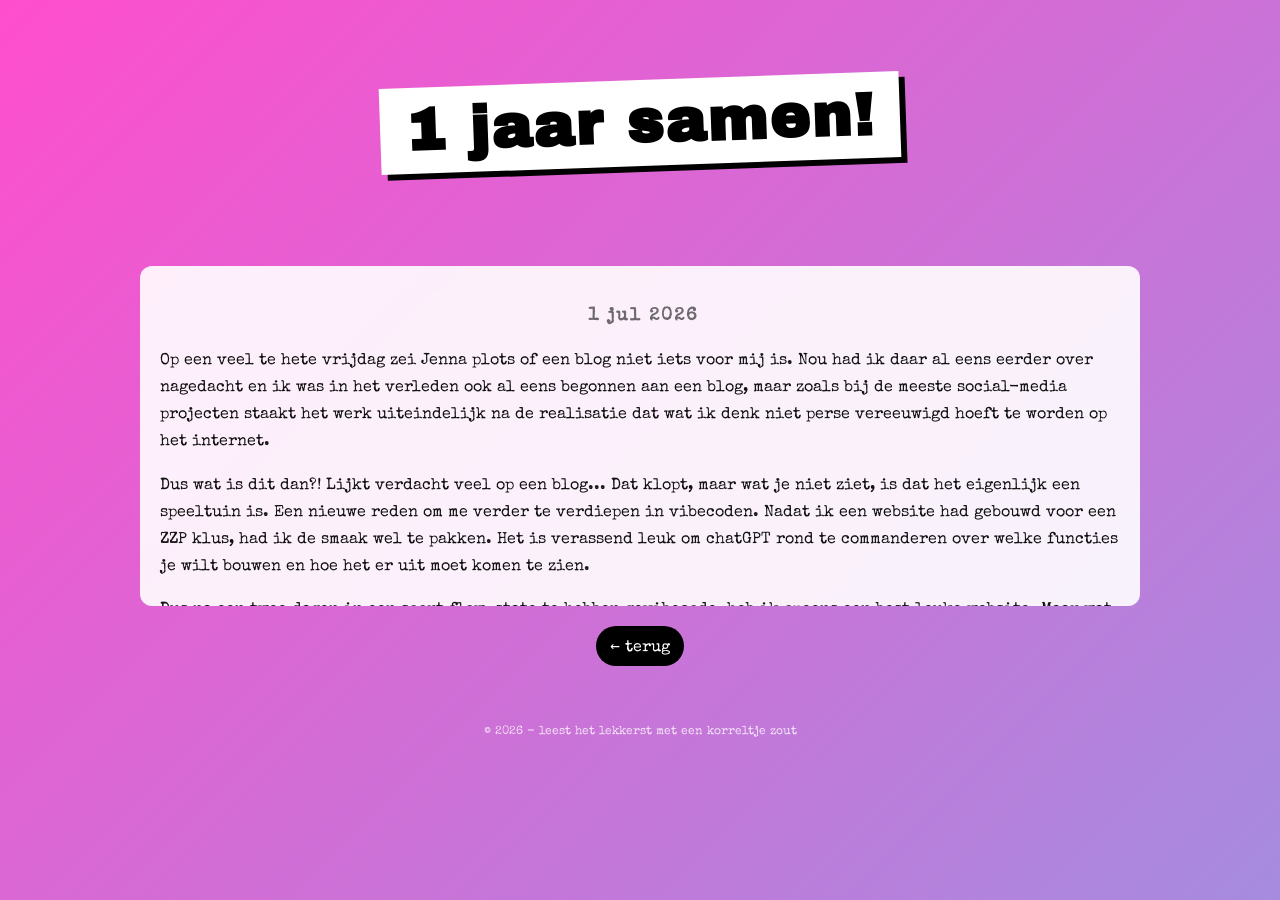
==== post-test.html @ 4f74f891 "login pagina" ====
<!DOCTYPE html>
  <html lang="en">
  <head>
    <meta charset="UTF-8" />
    <meta name="viewport" content="width=device-width, initial-scale=1.0" />
    <title>Workaway Diaries</title>

    <link rel="stylesheet" href="style.css" />

    <!-- Typewriter + serif combo -->
    <link rel="preconnect" href="https://fonts.googleapis.com">
  <link rel="preconnect" href="https://fonts.gstatic.com" crossorigin>

  <link href="https://fonts.googleapis.com/css2?family=Archivo+Black&family=Oswald:wght@400;600;700&family=Rubik+Mono+One&family=Barlow+Condensed:wght@400;600;700&display=swap" rel="stylesheet">
    <link rel="preconnect" href="https://fonts.googleapis.com">
    <link rel="preconnect" href="https://fonts.gstatic.com" crossorigin>
    <link href="https://fonts.googleapis.com/css2?family=Special+Elite&family=Playfair+Display:wght@400;700&display=swap" rel="stylesheet">
  </head>

  <body>

  <header class="hero">
    <div class="cutout">
      <h1 class="cutout-title">
    <span class="text"></span><span class="dot">!</span>
  </h1>
    </div>

  </header>

  <main class="container">

  <section class="featured scroll-box">

    <h2 class="label">1 jul 2026</h2>

    <div class="blog-content">
    <p>
  Op een veel te hete vrijdag zei Jenna plots of een blog niet iets voor mij is. 
  Nou had ik daar al eens eerder over nagedacht en ik was in het verleden ook al eens begonnen aan een blog, 
  maar zoals bij de meeste social-media projecten staakt het werk uiteindelijk na de realisatie
  dat wat ik denk niet perse vereeuwigd hoeft te worden op het internet.
  </p>

  <p>
  Dus wat is dit dan?! Lijkt verdacht veel op een blog... 
  Dat klopt, maar wat je niet ziet, is dat het eigenlijk een speeltuin is.
  Een nieuwe reden om me verder te verdiepen in vibecoden. 
  Nadat ik een website had gebouwd voor een ZZP klus, had ik de smaak wel te pakken. 
  Het is verassend leuk om chatGPT rond te commanderen over welke functies je wilt bouwen en hoe het er uit moet komen te zien.
  </p>

  <p>
  Dus na een twee dagen in een soort flow-state te hebben gevibecode, heb ik opeens een best leuke website.
  Maar wat is een blog website zonder content...
  Toch maar wat schrijven dan. 
  </p>

  <p>
  Het is niet alsof ik het niet leuk vind om te schrijven. Ik schrijf al heel mijn leven namelijk.
  Het is meer dat ik me nu helemaal op het vibecoden wil storten, mijn nieuwste hobby. 
  Het is zelfs zo erg dat ik vandaag mijn laptop opstartte om verder te werken aan een tekening die volgende week af moet, 
  maar bijna buiten mijn macht om zat ik opeens toch weer in VScode.
  </p>

  <p>
  Ik denk dan altijd, als er eindelijk iets is wat ik uren achter elkaar kan doen, dan is het zonde om er niet aan toe te geven.
  Het komt namelijk niet vaak voor dat ik een project heb gevonden waar de tijd opeens heel snel door lijkt te gaan.
  Gister zat ik tot 10 uur s'avonds achter mijn computer... vrijwillig! 
  </p>

  <p>
  Ik ben benieuwd wat ik er van ga brouwen. Zowel van de website zelf als de content die erop komt te staan.
  Dankjewel in ieder geval Jenna, misschien dacht je dat het schrijven me weer passie zou brengen, maar onbewust heb
  ik er nu een heel ander passieproject bij; websites maken! Tot de volgende post! 
  </p>

  <p>
  Liefs,
  Dani
  </p>
    </div>

  </section>

  <div class="btn-wrapper">
    <a class="btn btn-black" href="index.html">← terug</a>
  </div>

  </main>


  <footer>
    © 2026 - leest het lekkerst met een korreltje zout
  </footer>

  <script>
  document.addEventListener("DOMContentLoaded", () => {
    const el = document.querySelector(".cutout-title .text");
    const parent = document.querySelector(".cutout-title");

    const text = "1 jaar samen";
    let i = 0;

    function type() {
      if (i < text.length) {
        el.textContent += text[i];
        i++;
        setTimeout(type, 90);
      } else {
        parent.classList.add("done");
      }
    }

    type();
  });
  </script>

  </body>
  </html>
---- style.css ----
html {
  height: 100%;
  overflow-x: clip;
}
:root {
  --space-xs: 6px;
  --space-sm: 12px;
  --space-md: 20px;
  --space-lg: 100px;
}
body {
  max-width: 100vw;
  overflow: hidden;
  margin: 0;
  font-family: "Special Elite", monospace;
  color: #111;
  background: linear-gradient(135deg, #ff4ecd, #4cc9f0, #ffd166);
  background-size: 400% 400%;
  animation: gradientMove 12s ease infinite;
}
h1, h2, h3 {
  font-family: "Archivo Black", sans-serif;
}
@media (max-width: 600px) {
  .hero {
    padding: 30px 15px 10px;
  }

@media (max-width: 600px) {
  .cutout h1 {
    font-size: clamp(28px, 8vw, 40px);
    padding: 8px 14px;

    white-space: normal;
    overflow-wrap: break-word;

    width: fit-content;
    max-width: calc(100vw - 40px);

    margin: 0 auto;
    text-align: center;
    box-sizing: border-box;
  }
}

  .grid {
    gap: 15px;
  }
}
@media (max-width: 600px) {
  .grid {
    grid-template-columns: 1fr;
  }
}
@media (max-width: 600px) {
  .game-buttons,
  .btn-wrapper {
    margin-top: 20px;
  }
}

@keyframes gradientMove {
  0% { background-position: 0% 50%; }
  50% { background-position: 100% 50%; }
  100% { background-position: 0% 50%; }
}

/* HERO */
.hero {
  text-align: center;
  padding: 40px 20px 20px;
    color: white;
}

.cutout h1 {
  font-family: "Archivo Black", sans-serif;
  font-size: 60px;
  text-transform: lowercase;

  background: white;
  color: black;

  display: inline-block;
  padding: 10px 25px;

  transform: rotate(-2deg);
  box-shadow: 6px 6px 0 black;
  letter-spacing: 2px;

  white-space: nowrap;
}

/* de knipperende punt */
.dot {
  opacity: 0;              /* start verborgen */
}

.cutout-title.done .dot {
  opacity: 1;
  animation: blink 2s steps(1, end) infinite;
}

@keyframes blink {
  50% { opacity: 0; }
}

.subtitle {
    display: flex;
    align-items: center;   /* verticaal centreren */
    justify-content: center;
    gap: 15px;             /* ruimte tussen UGH! en de zin */
}

/* BUTTON */
.btn {
  font-family: "Special Elite", monospace;

  display: inline-block;
  padding: 10px 14px;

  text-decoration: none;
  border: none;
  outline: none;

  cursor: pointer;
    appearance: none;
  -webkit-appearance: none;
    cursor: pointer;
  vertical-align: middle;   /* <-- belangrijk */

  transition: transform 0.2s ease, box-shadow 0.2s ease;
}
.btn-black{
 text-align: center;
  background: black;
  color: white;
  border-radius: 20px;
}
.page-home .btn-black {
  display: block;
  width: fit-content;
  margin: 30px auto 0 auto;
}
.page-game .btn-black {
  display: inline-block;
  margin: 30px 0 0 0;
}
.sticky-btn {
  display: inline-block;
  width: fit-content;
  margin: 30px 0 0 0;
}

.btn-black:hover {
  transform: scale(1.05);
}
.btn-special {
  background: #ff4ecd;
  color: white;

  border-radius: 0;

  box-shadow: none;            /* standaard ingedrukt */
  transform: translate(5px, 5px);

  pointer-events: none;        /* niet klikbaar */
  transition: all .15s ease;
}

.btn-special.ready {
  box-shadow: 5px 5px 0 black; /* komt omhoog */
  transform: translate(0, 0);

  pointer-events: auto;        /* nu pas klikbaar */
}
.btn-wrapper {
  text-align: center;
  margin-top: var(--space-md);
}

.btn-special.ready:hover {
  transform: translate(2px, 2px);
  box-shadow: 3px 3px 0 black;
}

.btn-special.ready:active {
  transform: translate(5px, 5px);
  box-shadow: none;
}

/* LAYOUT */
.container {
  max-width: 1000px;
  margin: auto;
  padding: 20px;
}

/* FEATURED */
.featured {
  background: rgba(255,255,255,0.9);
  padding: 20px;
  margin-top: 20px;
  border-radius: 12px;
  backdrop-filter: blur(10px);
}

.label {
font-family: "Special Elite", monospace;
text-align: center;
margin-bottom: 10px;
  font-size: 16px;
  letter-spacing: 2px;
  opacity: 0.6;
}

/* GRID */
.grid {
  margin-top: 20px;
  margin-bottom: 60px;
  display: grid;
  grid-template-columns: repeat(auto-fill, 240px);
  justify-content: center;
  gap: 100px;
}
@media (max-width:600px) {
  .card {
    position: relative;
    overflow: visible; /* belangrijk */
  }
}
.card {
  width: 300px;            /* vaste breedte */
  height: auto;            /* hoogte groeit met content */

  padding: 15px;
  border-radius: 12px;

  color: inherit;
  text-decoration: none;

  display: flex;
  flex-direction: column;
  align-items: flex-start;

  position: relative;
  box-sizing: border-box;

  box-shadow: 5px 5px 0 rgb(255, 102, 166);

  transform: rotate(var(--r));
  transition: transform 0.25s ease, box-shadow 0.25s ease;

  cursor: pointer;

  overflow: visible;
  z-index: 1;
}
/* HOVER: cards */
.card:hover {
  transform: rotate(0deg) scale(1.02);
  z-index: 2;
}

.card h3 {
  font-family: "Archivo Black", sans-serif;
   font-size: 20px;
  letter-spacing: 1px;
  line-height: 1;
  font-weight: 400;

  text-transform: lowercase;
}

/* playful colors */
.pink { background: #e59dff; --r: -1deg; }
.yellow { background: #ffc080; --r: 1deg; }
.blue { background: #6cffd3; --r: -0.5deg; }

/* TAGS */
.tags {
  margin-top: 40px;
  text-align: center;
}

.tags span {
  display: inline-block;
  background: white;
  padding: 6px 10px;
  margin: 5px;
  border-radius: 999px;
  font-size: 12px;
  box-shadow: 3px 3px 0 black;
}

/* FOOTER */
footer {
  text-align: center;
  padding: 40px;
  color: white;
  font-size: 12px;
  opacity: 0.8;
}

/* OUTER WHITE STICKER (echte outline) */
@media (max-width:600px){

  .sticker{
      right:-8px;
      top:-8px;
  }

}
.sticker {
  position: absolute;
  top: -18px;
  right: -18px;

  width: 45px;
  height: 30px;

  display: flex;
  align-items: center;
  justify-content: center;

  padding: 12px;
  text-align: center;

  font-size: 10px;
  font-weight: bold;
  line-height: 1.2;
  color: rgb(255, 255, 255);

  background: #000000;
  border: 4px solid rgb(223, 119, 255);
  outline: 2px solid rgb(255, 254, 167);
  outline-offset: 2px;

  border-radius: 42% 58% 49% 51% /
                 46% 43% 57% 54%;

  transform: rotate(8deg);

  animation:
    wobbleBorder 4s ease-in-out infinite,
    pop 2s ease-in-out infinite;

  z-index: 10;
}

@keyframes pop {
  0%, 100% {
    transform: rotate(8deg) scale(1);
  }

  50% {
    transform: rotate(8deg) scale(1.08);
  }
}
@keyframes wobbleBorder {

    0% {
        border-radius:
            42% 58% 49% 51% /
            46% 43% 57% 54%;
    }

    25% {
        border-radius:
            48% 52% 44% 56% /
            55% 45% 50% 50%;
    }

    50% {
        border-radius:
            39% 61% 55% 45% /
            47% 58% 42% 53%;
    }

    75% {
        border-radius:
            46% 54% 50% 50% /
            42% 56% 48% 54%;
    }

    100% {
        border-radius:
            42% 58% 49% 51% /
            46% 43% 57% 54%;
    }
}

.comic-text {
  position: relative;
  display: inline-block;
  font-family: Impact, "Arial Black", sans-serif;
  font-size: 35px;
  font-weight: 900;
  text-transform: uppercase;
  transform: rotate(-6deg);
  cursor: pointer;              /* belangrijk */
  display: inline-block;
  transition: transform 0.15s ease;
}

/* BACKGROUND BLOCK */
.comic-text .bg {
  position: absolute;
  inset: -2px -7px;
  background: #fff23f;
  transform: skew(-8deg);
  z-index: 0;
  box-shadow: 4px 4px 0px #ff77ad;
}
/* GRADIENT TEXT */
.comic-text .text {
  position: relative;
  z-index: 2;

  background: linear-gradient(to bottom, #6fffae, #18d1ff);
  -webkit-background-clip: text;
  -webkit-text-fill-color: transparent;
}

/* OUTLINE LAYER */
.comic-text .outline {
  position: absolute;
  inset: 0;
  color: transparent;
  -webkit-text-stroke: .6px rgb(3, 0, 176);
  z-index: 3;
}
.comic-text:hover {
  transform: rotate(-2deg) scale(0.95);
}

/* SPELLETJE CSS */
.game {
font-family: inherit;
  text-align: center;
 padding: 20px 20px 40px;}

.game-actions {
  display: flex;
  justify-content: center;
  align-items: center;
  gap: 8px;

  margin-top: var(--space-lg); /* spacing onder cards */
  padding-bottom: var(--space-md);
}
.question {
  margin-top: 30px;
}

.choices {
  display: flex;
  justify-content: center;
  gap: 10px;
  margin: 20px 0;
}

#result {
  min-height: 60px;   /* reserveert ruimte */
  margin-bottom: 20px;
  font-family: "Special Elite", monospace;
  font-size: 16px;
}

.back {
  display: inline-block;
  margin-top: 40px;
  opacity: 0.7;
  text-decoration: none;
}
.cards {
  display: flex;
  justify-content: center;
  gap: 40px;
  flex-wrap: wrap;
  align-items: flex-start; /* <-- BELANGRIJK */
}

.card-option {
  width: 220px;
  min-height: 70px;
  height: auto;
  background: white;

  display: flex;
  align-items: center;
  justify-content: center;

  text-align: center;
  padding: 20px;

  box-shadow: 6px 6px 0 black;
  transform: rotate(var(--r));
  cursor: pointer;
  position: relative;

  font-family: "Special Elite", monospace;
  transition: transform 0.2s ease;
}

.card-option p {
  margin: 0;
  word-wrap: break-word;
  white-space: normal;
}
.card-option.correct {
  background: #7dff8b;
  color: black;
}

.card-option.wrong {
  background: #ff92e0;
  color: white;
}

.card-option.disabled {
  pointer-events: none;
}

.card-option:hover {
  transform: scale(1.05) rotate(0deg);
    background: #ff92e0;   /* jouw pink vibe */
  color: white;
}

.card-option:nth-child(1) { --r: -2deg; }
.card-option:nth-child(2) { --r: 2deg; }
.card-option:nth-child(3) { --r: -1deg; }

.label {
  font-size: 18px;
  margin-bottom: 10px;
}
.game-buttons {
  display: flex;
  justify-content: center;
  align-items: center;   /* <-- deze is belangrijk */
  gap: 15px;
  margin-top: 40px;
}

/*SCROLL BOX*/
.scroll-box {
  max-height: 300px;
  overflow-y: auto;

  background: rgba(255,255,255,0.9);
  padding: 20px;
  border-radius: 12px;

  /* belangrijk: zorgt dat scrollbar dichter op content voelt */
  padding-right: 14px;
    line-height: 1.7;
}

/* ===== scrollbar (Chrome / Edge / Safari) ===== */
.scroll-box::-webkit-scrollbar {
  width: 10px;
}

.scroll-box::-webkit-scrollbar-track {
  background: transparent;
}

.scroll-box::-webkit-scrollbar-thumb {
  background: black;
  border-radius: 20px;
  border: 3px solid rgba(255,255,255,0.9); /* geeft “floating” effect */
}

/* hover effect */
.scroll-box::-webkit-scrollbar-thumb:hover {
  background: #ff4ecd;
}

/* ===== Firefox ===== */
.scroll-box {
  scrollbar-width: thin;
  scrollbar-color: black transparent;
}
/* ===== LOGIN ONLY RESET ===== */
.login-page {
  margin: 0;
  height: 100vh;
  overflow: hidden;

  display: flex;
  justify-content: center;
  align-items: center;

  background: linear-gradient(135deg, #ff4ecd, #4cc9f0, #ffd166);
  background-size: 400% 400%;
  animation: gradientMove 12s ease infinite;
}

/* center container */
.login-screen {
  display: flex;
  justify-content: center;
  align-items: center;
}

/* cutout box */
.login-cutout {
  position: relative; /* ✅ FIXED */

  width: 280px;

  background: white;
  padding: 35px 30px 90px; /* extra bottom space voor knop */

  box-shadow: 6px 6px 0 black;
  transform: rotate(-2deg);

  display: flex;
  flex-direction: column;
  align-items: center;
  text-align: center;

  gap: 18px;
}

/* label */
.login-cutout .label {
  font-family: "Special Elite", monospace;
  font-size: 16px;
  letter-spacing: 2px;
  opacity: 0.6;
  margin-bottom: 10px;
}

/* code boxes */
.code-boxes {
  display: flex;
  gap: 12px;
}

/* input style */
.code-box {
  width: 55px;
  height: 65px;

  border: none;
  outline: none;

  background: #fff23f;
  box-shadow: 4px 4px 0 black;

  font-family: "Archivo Black", sans-serif;
  font-size: 28px;
  text-align: center;

  transform: rotate(-2deg);
}

/* focus */
.code-box:focus {
  transform: rotate(0deg) scale(1.08);
  background: #6cffd3;
}

/* button onderin kaart */
.login-cutout .btn {
  position: absolute;
  bottom: 25px;
  left: 50%;
  transform: translateX(-50%);
}

/* error */
#error {
  margin-top: 10px;
  font-family: "Special Elite", monospace;
}
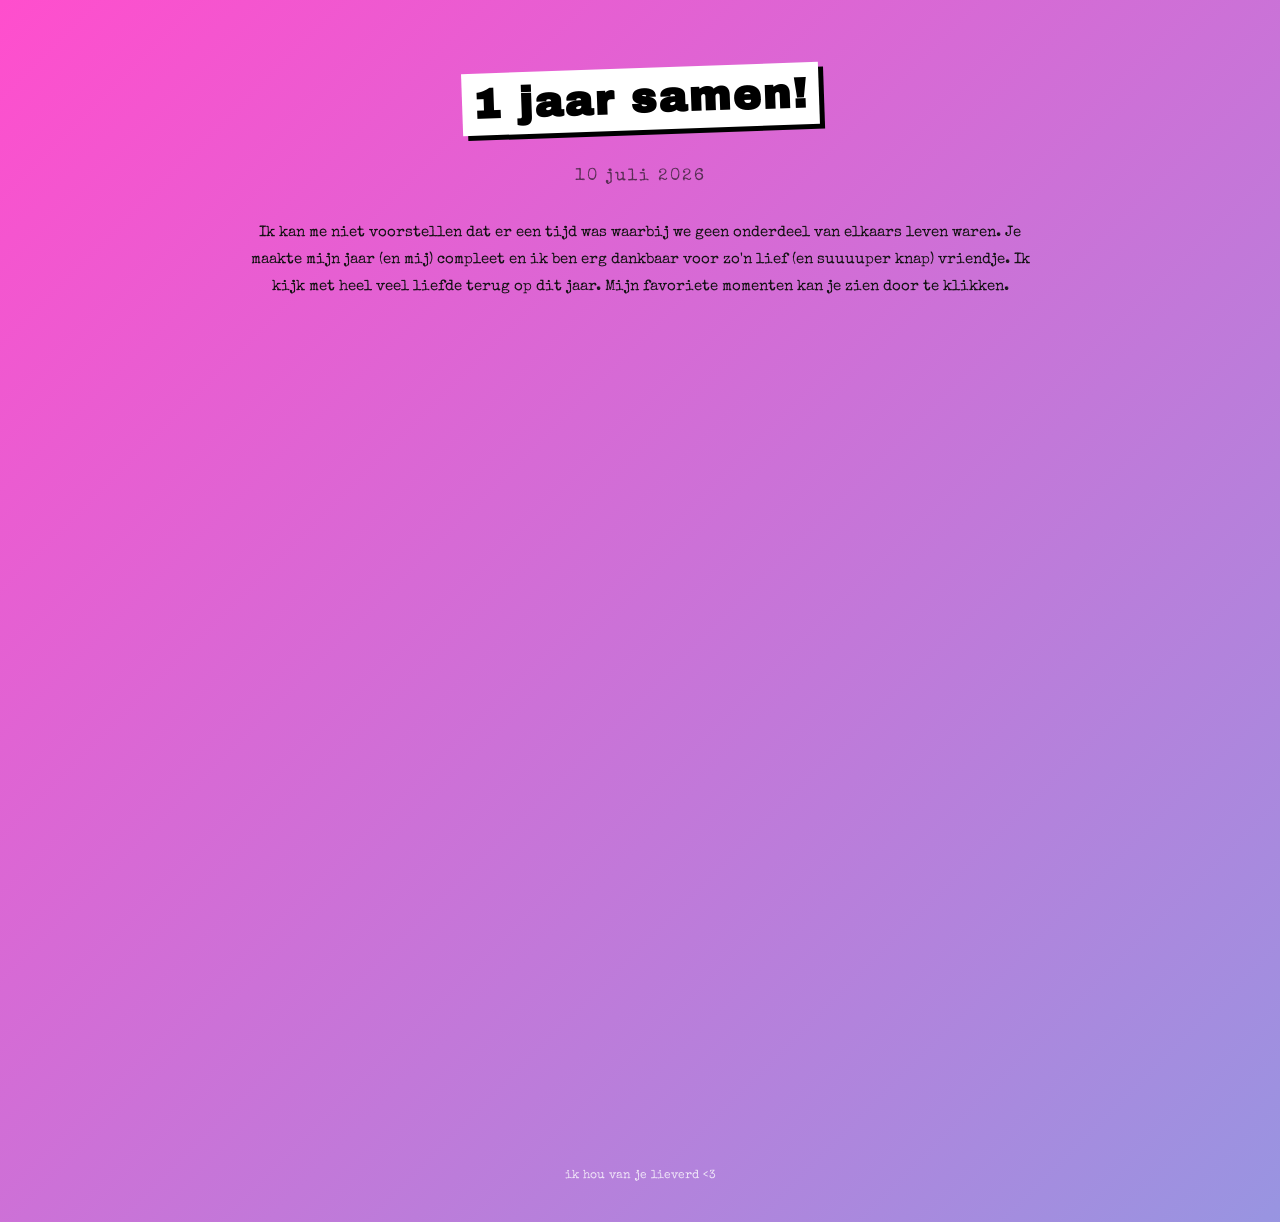
==== commit 9b831b9e: "anniversary gift" ====
--- a/post-test.html
+++ b/post-test.html
@@ -17,81 +17,39 @@
     <link href="https://fonts.googleapis.com/css2?family=Special+Elite&family=Playfair+Display:wght@400;700&display=swap" rel="stylesheet">
   </head>
 
-  <body>
+ <body class="memory-click-page">
 
-  <header class="hero">
-    <div class="cutout">
-      <h1 class="cutout-title">
-    <span class="text"></span><span class="dot">!</span>
-  </h1>
+  <header class="memory-hero">
+
+    <div class="cutout memory-cutout">
+        <h1 class="cutout-title">
+            <span class="text"></span><span class="dot">!</span>
+        </h1>
     </div>
 
-  </header>
+    <p class="memory-subtitle">10 juli 2026</p>
 
-  <main class="container">
+</header>
 
-  <section class="featured scroll-box">
+<main class="memory-page">
 
-    <h2 class="label">1 jul 2026</h2>
+    <section class="memory-intro">
 
-    <div class="blog-content">
-    <p>
-  Op een veel te hete vrijdag zei Jenna plots of een blog niet iets voor mij is. 
-  Nou had ik daar al eens eerder over nagedacht en ik was in het verleden ook al eens begonnen aan een blog, 
-  maar zoals bij de meeste social-media projecten staakt het werk uiteindelijk na de realisatie
-  dat wat ik denk niet perse vereeuwigd hoeft te worden op het internet.
-  </p>
+        <p>
+Ik kan me niet voorstellen dat er een tijd was waarbij we geen onderdeel van elkaars leven waren. 
+Je maakte mijn jaar (en mij) compleet en ik ben erg dankbaar voor zo'n lief (en suuuuper knap) vriendje. 
+Ik kijk met heel veel liefde terug op dit jaar. Mijn favoriete momenten kan je zien door te klikken.        </p>
 
-  <p>
-  Dus wat is dit dan?! Lijkt verdacht veel op een blog... 
-  Dat klopt, maar wat je niet ziet, is dat het eigenlijk een speeltuin is.
-  Een nieuwe reden om me verder te verdiepen in vibecoden. 
-  Nadat ik een website had gebouwd voor een ZZP klus, had ik de smaak wel te pakken. 
-  Het is verassend leuk om chatGPT rond te commanderen over welke functies je wilt bouwen en hoe het er uit moet komen te zien.
-  </p>
+    </section>
 
-  <p>
-  Dus na een twee dagen in een soort flow-state te hebben gevibecode, heb ik opeens een best leuke website.
-  Maar wat is een blog website zonder content...
-  Toch maar wat schrijven dan. 
-  </p>
+    <section id="photoStack" class="photo-stack">
 
-  <p>
-  Het is niet alsof ik het niet leuk vind om te schrijven. Ik schrijf al heel mijn leven namelijk.
-  Het is meer dat ik me nu helemaal op het vibecoden wil storten, mijn nieuwste hobby. 
-  Het is zelfs zo erg dat ik vandaag mijn laptop opstartte om verder te werken aan een tekening die volgende week af moet, 
-  maar bijna buiten mijn macht om zat ik opeens toch weer in VScode.
-  </p>
+    </section>
 
-  <p>
-  Ik denk dan altijd, als er eindelijk iets is wat ik uren achter elkaar kan doen, dan is het zonde om er niet aan toe te geven.
-  Het komt namelijk niet vaak voor dat ik een project heb gevonden waar de tijd opeens heel snel door lijkt te gaan.
-  Gister zat ik tot 10 uur s'avonds achter mijn computer... vrijwillig! 
-  </p>
-
-  <p>
-  Ik ben benieuwd wat ik er van ga brouwen. Zowel van de website zelf als de content die erop komt te staan.
-  Dankjewel in ieder geval Jenna, misschien dacht je dat het schrijven me weer passie zou brengen, maar onbewust heb
-  ik er nu een heel ander passieproject bij; websites maken! Tot de volgende post! 
-  </p>
-
-  <p>
-  Liefs,
-  Dani
-  </p>
-    </div>
-
-  </section>
-
-  <div class="btn-wrapper">
-    <a class="btn btn-black" href="index.html">← terug</a>
-  </div>
-
-  </main>
-
+</main>
 
   <footer>
-    © 2026 - leest het lekkerst met een korreltje zout
+    ik hou van je lieverd  &lt;3
   </footer>
 
   <script>
@@ -115,6 +73,71 @@
     type();
   });
   </script>
+<script>
+const images = [
+  "images/image1.png",
+  "images/image2.png",
+  "images/image3.png",
+  "images/image4.png",
+  "images/image5.png",
+  "images/image6.png",
+  "images/image7.png",
+  "images/image8.png",
+  "images/image9.png",
+  "images/image10.png",
+  "images/image11.png",
+  "images/image12.png",
+  "images/image13.png"
+];
 
+const stack = document.getElementById("photoStack");
+
+let current = 0;
+
+
+function addImage(src){
+
+    const photo = document.createElement("img");
+
+    photo.src = src;
+    photo.className = "stack-photo";
+
+    photo.style.zIndex = current;
+
+    stack.appendChild(photo);
+
+    console.log("added:", src);
+
+}
+
+
+
+document.addEventListener("click",()=>{
+
+    if(current >= images.length){
+        return;
+    }
+
+
+    if(current === 2){
+
+        addImage(images[2]);
+
+        setTimeout(()=>{
+            addImage(images[3]);
+        },800);
+
+        current = 4;
+
+    } else {
+
+        addImage(images[current]);
+
+        current++;
+
+    }
+
+});
+</script>
   </body>
   </html>
--- a/style.css
+++ b/style.css
@@ -676,3 +676,86 @@
   margin-top: 10px;
   font-family: "Special Elite", monospace;
 }
+
+/* ===== MEMORY PAGE ===== */
+
+.memory-page{
+    width:min(900px,90%);
+    margin:0 auto;
+}
+
+.memory-hero{
+    text-align:center;
+    padding:40px 20px 2px;
+}
+
+/* kleinere cutout */
+
+.memory-cutout h1{
+    font-size:42px;
+    padding:8px 10px;
+    box-shadow:5px 5px 0 black;
+}
+
+/* datum */
+
+.memory-subtitle{
+    font-family:"Special Elite", monospace;
+    font-size:17px;
+    letter-spacing:2px;
+    opacity:.65;
+    margin-top:10px;
+}
+
+/* tekst */
+
+.memory-intro{
+    max-width:800px;
+    margin:10px auto 30px;
+    text-align:center;
+    line-height:1.8;
+    font-size:15px;
+}
+
+/* foto's */
+.memory-click-page{
+    cursor:pointer;
+}
+.photo-stack{
+    position:relative;
+
+    width:min(700px,90vw);
+    height:700px;
+
+    margin:0 auto 100px;
+}
+
+
+.stack-photo{
+    position:absolute;
+
+    width:100%;
+    max-width:600px;
+
+    left:50%;
+    top:0;
+
+    transform:translateX(-50%);
+
+    animation:fadeIn 1s ease;
+
+    mix-blend-mode:multiply;
+}
+
+
+@keyframes fadeIn{
+
+    from{
+        opacity:0;
+    }
+
+    to{
+        opacity:1;
+    }
+
+}
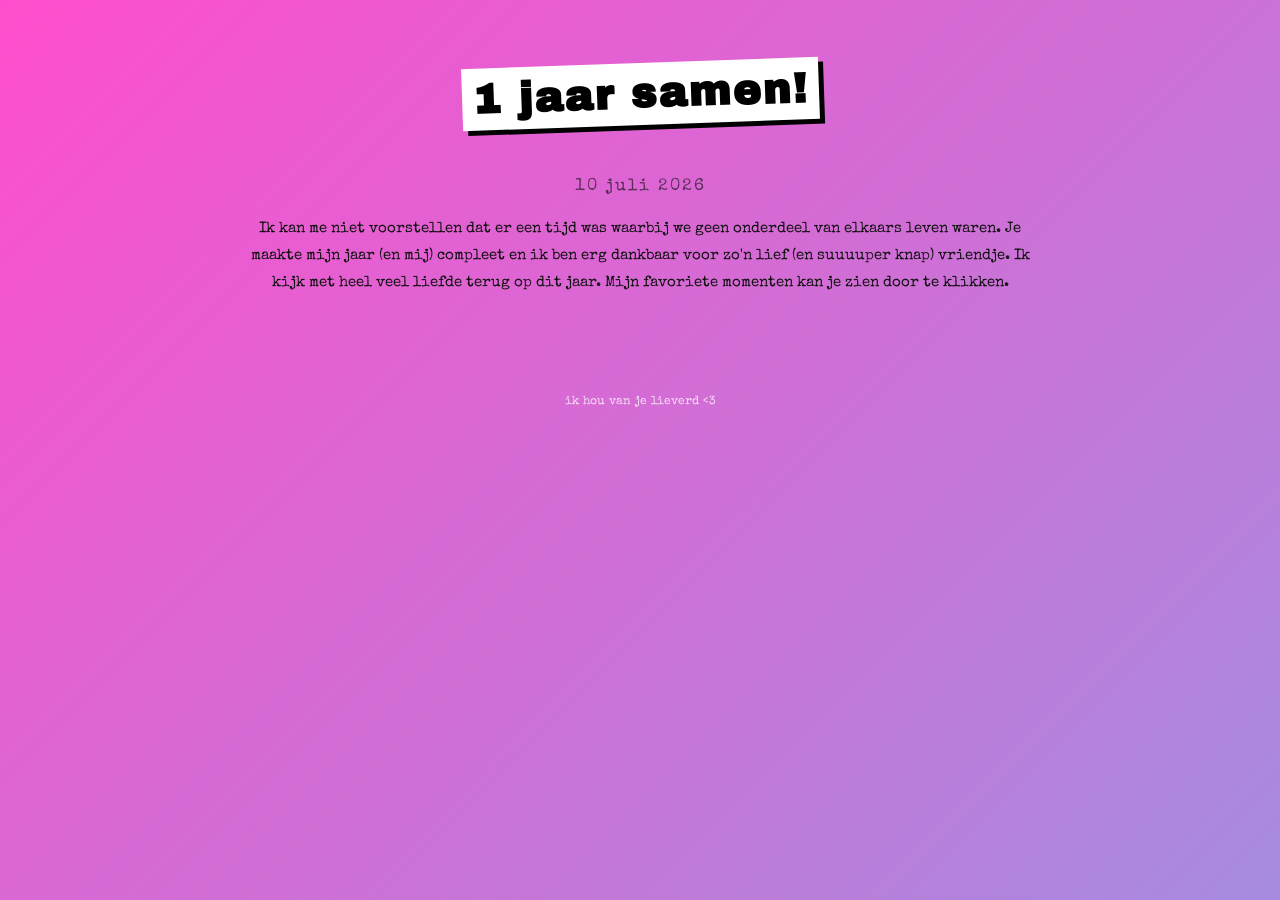
==== commit 8b5e34a7: "meer ademruimte bij footer?" ====
--- a/post-test.html
+++ b/post-test.html
@@ -104,11 +104,13 @@
 
     photo.style.zIndex = current;
 
-    stack.appendChild(photo);
+ stack.appendChild(photo);
 
-    console.log("added:", src);
+photo.onload = () => {
+    stack.style.height = photo.offsetHeight + "px";
+};
 
-}
+console.log("added:", src);
 
 
 
--- a/style.css
+++ b/style.css
@@ -87,7 +87,7 @@
   box-shadow: 6px 6px 0 black;
   letter-spacing: 2px;
 
-  white-space: nowrap;
+  white-space: normal;
 }
 
 /* de knipperende punt */
@@ -218,9 +218,9 @@
   margin-top: 20px;
   margin-bottom: 60px;
   display: grid;
-  grid-template-columns: repeat(auto-fill, 240px);
-  justify-content: center;
-  gap: 100px;
+ grid-template-columns: repeat(auto-fit, minmax(240px, 300px));
+    justify-content: center;
+    gap: 40px;
 }
 @media (max-width:600px) {
   .card {
@@ -521,9 +521,9 @@
   pointer-events: none;
 }
 
-.card-option:hover {
+.card-option:hover:not(.correct):not(.wrong) {
   transform: scale(1.05) rotate(0deg);
-    background: #ff92e0;   /* jouw pink vibe */
+  background: #ff92e0;
   color: white;
 }
 
@@ -684,12 +684,16 @@
     margin:0 auto;
 }
 
+
+/* HEADER */
+
 .memory-hero{
     text-align:center;
-    padding:40px 20px 2px;
-}
-
-/* kleinere cutout */
+    padding:35px 20px 0;
+}
+
+
+/* CUTOUT */
 
 .memory-cutout h1{
     font-size:42px;
@@ -697,37 +701,43 @@
     box-shadow:5px 5px 0 black;
 }
 
-/* datum */
+
+/* DATUM */
 
 .memory-subtitle{
     font-family:"Special Elite", monospace;
     font-size:17px;
     letter-spacing:2px;
     opacity:.65;
-    margin-top:10px;
-}
-
-/* tekst */
+    margin-top:25px;
+    margin-bottom:20px;
+}
+
+
+/* INTRO */
 
 .memory-intro{
     max-width:800px;
-    margin:10px auto 30px;
+    margin:0 auto 30px;
     text-align:center;
     line-height:1.8;
     font-size:15px;
 }
 
-/* foto's */
+
+/* FOTO'S */
+
 .memory-click-page{
     cursor:pointer;
 }
+
+
 .photo-stack{
     position:relative;
-
     width:min(700px,90vw);
-    height:700px;
-
-    margin:0 auto 100px;
+    height:auto;
+    min-height:0;
+    margin:0 auto 60px;
 }
 
 
@@ -758,4 +768,149 @@
         opacity:1;
     }
 
+}
+
+
+
+/* MOBILE */
+
+@media(max-width:600px){
+
+    .memory-hero{
+        padding:25px 15px 0;
+    }
+
+
+    .memory-cutout h1{
+        font-size:clamp(30px,10vw,42px);
+        padding:8px 12px;
+    }
+
+
+    .memory-subtitle{
+        margin-top:25px;
+        margin-bottom:10px;
+        font-size:15px;
+    }
+
+
+    .memory-intro{
+        font-size:14px;
+        line-height:1.6;
+        margin-bottom:20px;
+    }
+
+
+    .photo-stack{
+        width:90vw;
+        min-height:120px;
+        margin-bottom:20px;
+    }
+
+
+    .stack-photo{
+        max-width:90vw;
+    }
+
+
+  .memory-click-page footer {
+    margin-top:40px;
+    padding:30px 15px;
+}
+}
+/* =========================
+   MOBILE FIXES
+========================= */
+
+@media (max-width: 600px) {
+
+  body {
+    overflow-x: hidden;
+  }
+
+  /* HERO */
+  .hero {
+    padding: 25px 12px 10px;
+  }
+
+
+  /* BLOG EEN NOG CUTOUT */
+  .cutout {
+    width: 100%;
+    display: flex;
+    justify-content: center;
+  }
+
+  .cutout h1 {
+    font-size: clamp(30px, 11vw, 60px);
+    padding: 8px 15px;
+    max-width: calc(100vw - 40px);
+    white-space: normal; /* BELANGRIJK */
+    overflow-wrap: break-word;
+    line-height: 1;
+    box-sizing: border-box;
+    text-align: center;
+  }
+
+
+  /* SUBTITLE */
+  .subtitle {
+    flex-direction: column;
+    gap: 8px;
+    margin-top: 20px;
+    position: relative;
+  }
+
+
+  .subtitle-text {
+    display: block;
+    max-width: 90vw;
+    font-size: 14px;
+    line-height: 1.4;
+  }
+
+
+  /* UGH sticker */
+  .comic-text {
+    font-size: clamp(25px, 9vw, 35px);
+    transform: rotate(-6deg);
+  }
+
+
+  /* CARDS */
+  .container {
+    padding: 15px;
+  }
+
+
+  .grid {
+    grid-template-columns: 1fr;
+    gap: 25px;
+    margin-top: 15px;
+    width: 100%;
+  }
+
+
+  .card {
+    width: 100%;
+    max-width: 320px;
+    margin: 0 auto;
+  }
+
+
+  .grid-section .label {
+    margin-top: 10px;
+  }
+
+
+  /* BUTTON */
+  .btn-black {
+    max-width: calc(100vw - 40px);
+    font-size: 14px;
+  }
+
+
+  footer {
+    padding: 30px 15px;
+  }
 }
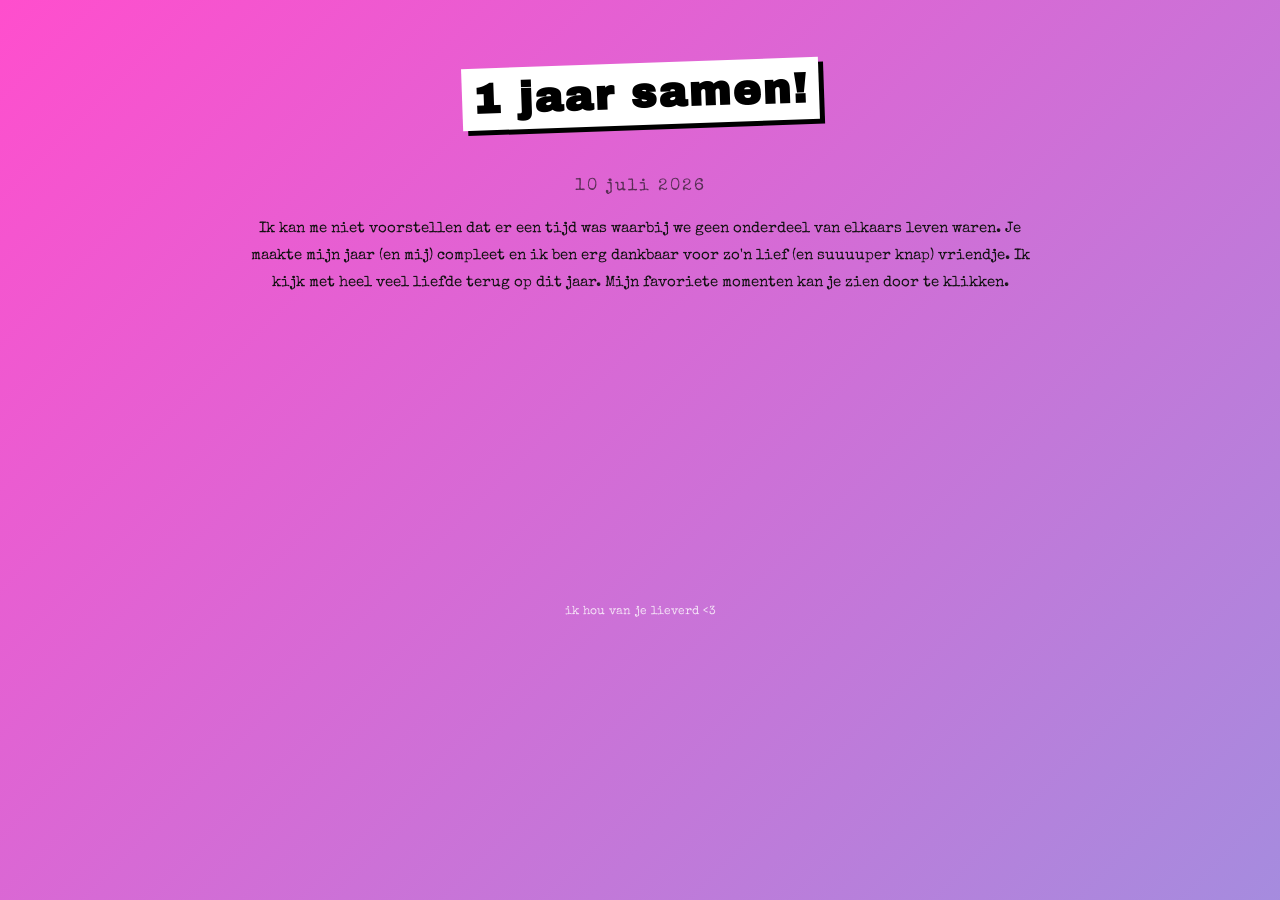
==== commit 8a9d1c77: "wtf doe ik" ====
--- a/post-test.html
+++ b/post-test.html
@@ -104,13 +104,11 @@
 
     photo.style.zIndex = current;
 
- stack.appendChild(photo);
+    stack.appendChild(photo);
 
-photo.onload = () => {
-    stack.style.height = photo.offsetHeight + "px";
-};
+    console.log("added:", src);
 
-console.log("added:", src);
+}
 
 
 
--- a/style.css
+++ b/style.css
@@ -734,10 +734,13 @@
 
 .photo-stack{
     position:relative;
+
     width:min(700px,90vw);
-    height:auto;
-    min-height:0;
-    margin:0 auto 60px;
+
+    /* geen vaste 700px meer */
+    min-height:200px;
+
+    margin:0 auto 40px;
 }
 
 
@@ -813,10 +816,10 @@
     }
 
 
-  .memory-click-page footer {
-    margin-top:40px;
-    padding:30px 15px;
-}
+    footer{
+        padding:25px 15px;
+    }
+
 }
 /* =========================
    MOBILE FIXES
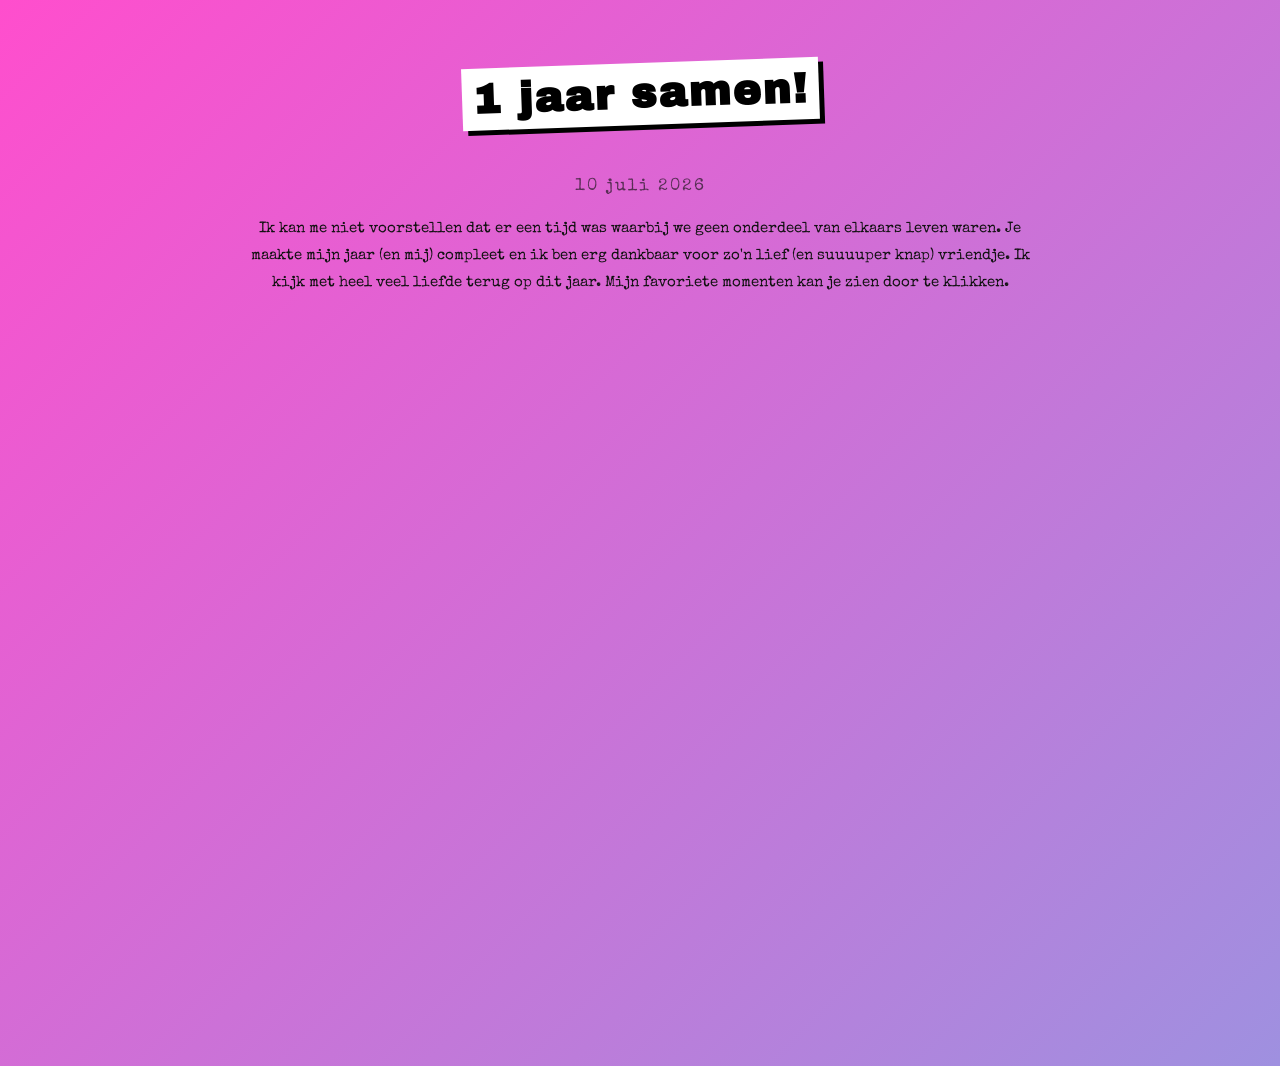
==== commit 52586773: "kutfooter is weg en alles werkt weer" ====
--- a/post-test.html
+++ b/post-test.html
@@ -48,9 +48,6 @@
 
 </main>
 
-  <footer>
-    ik hou van je lieverd  &lt;3
-  </footer>
 
   <script>
   document.addEventListener("DOMContentLoaded", () => {
--- a/style.css
+++ b/style.css
@@ -727,6 +727,8 @@
 
 /* FOTO'S */
 
+/* FOTO'S */
+
 .memory-click-page{
     cursor:pointer;
 }
@@ -736,9 +738,7 @@
     position:relative;
 
     width:min(700px,90vw);
-
-    /* geen vaste 700px meer */
-    min-height:200px;
+    height:700px;
 
     margin:0 auto 40px;
 }
@@ -772,7 +772,6 @@
     }
 
 }
-
 
 
 /* MOBILE */
@@ -815,12 +814,6 @@
         max-width:90vw;
     }
 
-
-    footer{
-        padding:25px 15px;
-    }
-
-}
 /* =========================
    MOBILE FIXES
 ========================= */
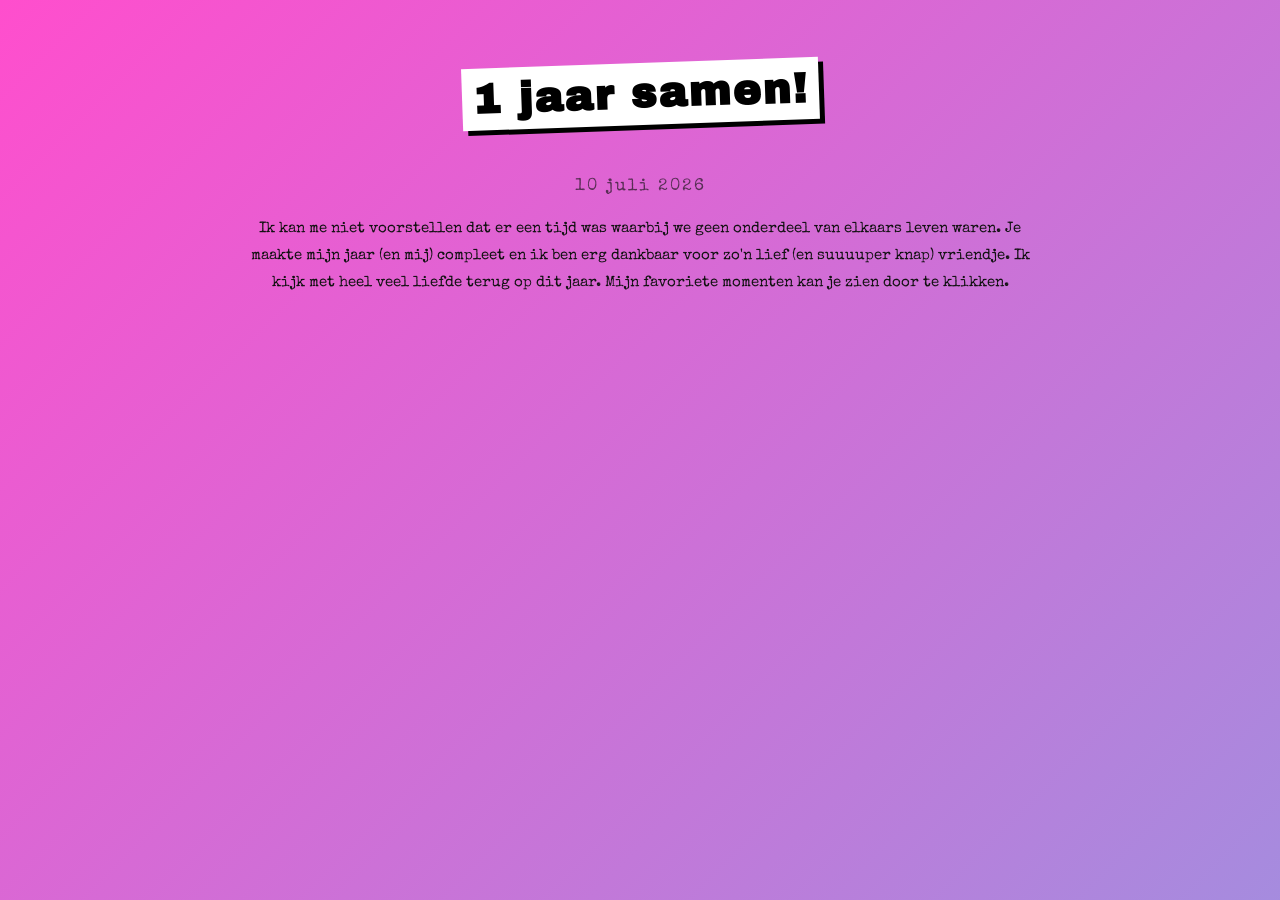
==== commit 7171ba5b: "werkt weer!" ====
--- a/post-test.html
+++ b/post-test.html
@@ -103,8 +103,11 @@
 
     stack.appendChild(photo);
 
+    photo.onload = () => {
+        stack.style.height = photo.offsetHeight + "px";
+    };
+
     console.log("added:", src);
-
 }
 
 
--- a/style.css
+++ b/style.css
@@ -10,7 +10,7 @@
 }
 body {
   max-width: 100vw;
-  overflow: hidden;
+  overflow-x: hidden;
   margin: 0;
   font-family: "Special Elite", monospace;
   color: #111;
@@ -733,16 +733,12 @@
     cursor:pointer;
 }
 
-
 .photo-stack{
     position:relative;
-
     width:min(700px,90vw);
-    height:700px;
-
+    min-height:0;
     margin:0 auto 40px;
 }
-
 
 .stack-photo{
     position:absolute;
@@ -802,17 +798,10 @@
         margin-bottom:20px;
     }
 
-
-    .photo-stack{
-        width:90vw;
-        min-height:120px;
-        margin-bottom:20px;
-    }
-
-
     .stack-photo{
         max-width:90vw;
     }
+  }
 
 /* =========================
    MOBILE FIXES
@@ -909,4 +898,18 @@
   footer {
     padding: 30px 15px;
   }
+
+
+}
+@media(max-width:600px){
+
+    .photo-stack{
+        width:90vw;
+        margin-bottom:20px;
+    }
+
+    .stack-photo{
+        width:100%;
+        max-width:90vw;
+    }
 }
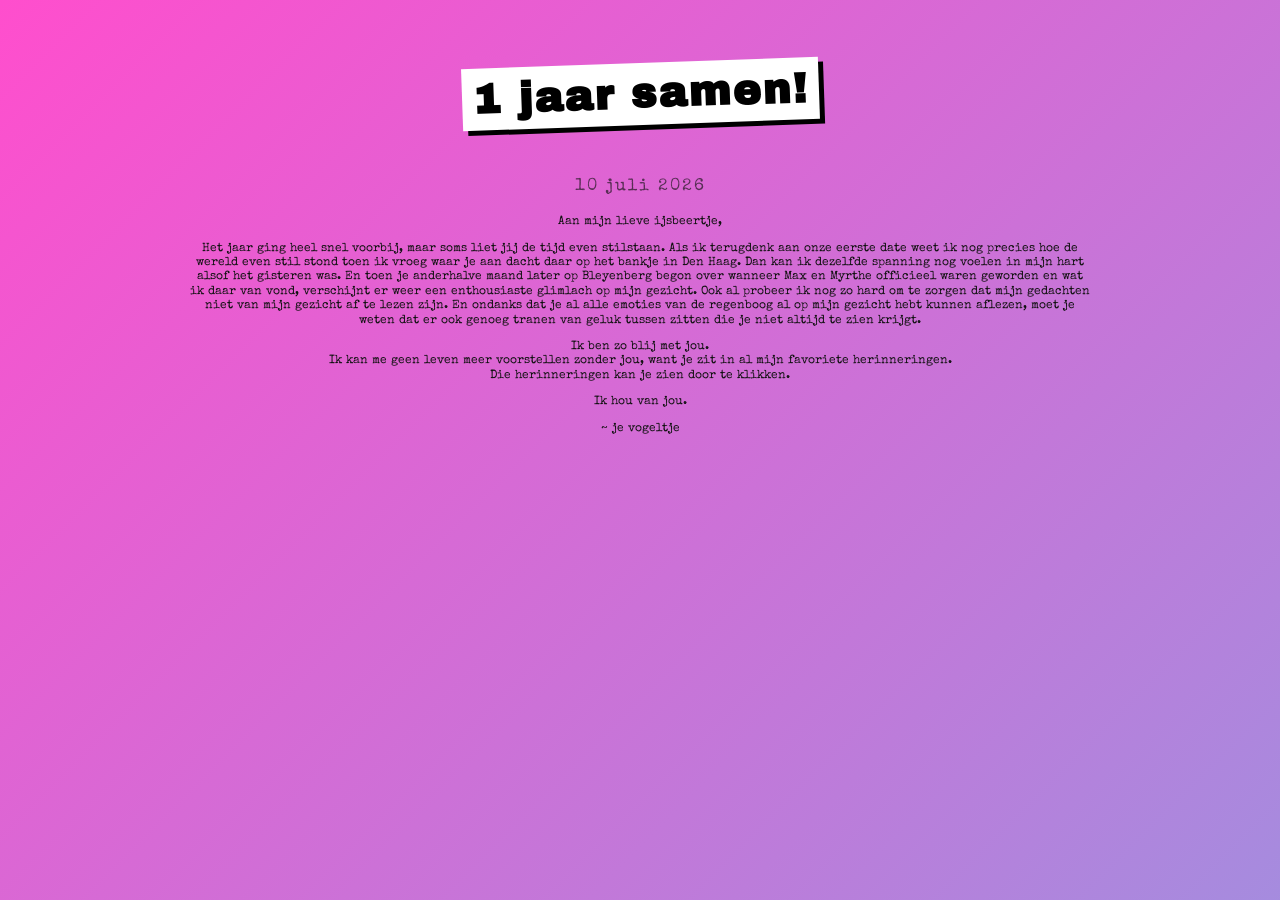
==== commit 3225999d: "new text dropped" ====
--- a/post-test.html
+++ b/post-test.html
@@ -36,9 +36,36 @@
     <section class="memory-intro">
 
         <p>
-Ik kan me niet voorstellen dat er een tijd was waarbij we geen onderdeel van elkaars leven waren. 
-Je maakte mijn jaar (en mij) compleet en ik ben erg dankbaar voor zo'n lief (en suuuuper knap) vriendje. 
-Ik kijk met heel veel liefde terug op dit jaar. Mijn favoriete momenten kan je zien door te klikken.        </p>
+Aan mijn lieve ijsbeertje,
+      </p>
+<p>
+  Het jaar ging heel snel voorbij, maar soms liet jij de tijd even stilstaan.
+  Als ik terugdenk aan onze eerste date weet ik nog precies hoe de wereld even stil stond 
+  toen ik vroeg waar je aan dacht daar op het bankje in Den Haag. 
+  Dan kan ik dezelfde spanning nog voelen in mijn hart alsof het gisteren was.
+  En toen je anderhalve maand later op Bleyenberg begon over wanneer Max en Myrthe officieel waren geworden en wat 
+  ik daar van vond, verschijnt er weer een enthousiaste glimlach op mijn gezicht.
+  Ook al probeer ik nog zo hard om te zorgen dat mijn gedachten niet van mijn gezicht af te lezen zijn.
+  En ondanks dat je al alle emoties van de regenboog al op mijn gezicht hebt kunnen aflezen,
+  moet je weten dat er ook genoeg tranen van geluk tussen zitten die je niet altijd te zien krijgt.
+  
+ <p class="tight-p">
+  Ik ben zo blij met jou. 
+ </p>
+    
+  <p class="tight-p">
+Ik kan me geen leven meer voorstellen zonder jou, want je zit 
+  in al mijn favoriete herinneringen. 
+  </p>
+  
+  <p class="tight-p">
+        Die herinneringen kan je zien door te klikken. 
+  </p>
+  <p>   Ik hou van jou.
+</p>
+<p>
+ ~ je vogeltje
+</p>
 
     </section>
 
--- a/style.css
+++ b/style.css
@@ -215,7 +215,7 @@
 
 /* GRID */
 .grid {
-  margin-top: 20px;
+  margin-top: 40px;
   margin-bottom: 60px;
   display: grid;
  grid-template-columns: repeat(auto-fit, minmax(240px, 300px));
@@ -717,13 +717,19 @@
 /* INTRO */
 
 .memory-intro{
-    max-width:800px;
+    max-width:1200px;
     margin:0 auto 30px;
     text-align:center;
-    line-height:1.8;
-    font-size:15px;
-}
-
+    line-height:1.2;
+    font-size:12px;
+}
+.tight-p {
+  margin: 0;
+}
+
+.tight-p + .tight-p {
+  margin-top: 0px; /* ruimte tussen alinea's */
+}
 
 /* FOTO'S */
 
@@ -738,6 +744,7 @@
     width:min(700px,90vw);
     min-height:0;
     margin:0 auto 40px;
+     mix-blend-mode:multiply;
 }
 
 .stack-photo{
@@ -781,7 +788,7 @@
 
     .memory-cutout h1{
         font-size:clamp(30px,10vw,42px);
-        padding:8px 12px;
+        padding:10px 12px;
     }
 
 
@@ -912,4 +919,15 @@
         width:100%;
         max-width:90vw;
     }
+}
+
+/* BLINK DOT */
+.blink-dot {
+  animation: blink 1s steps(1) infinite;
+}
+
+@keyframes blink {
+  50% {
+    opacity: 0;
+  }
 }
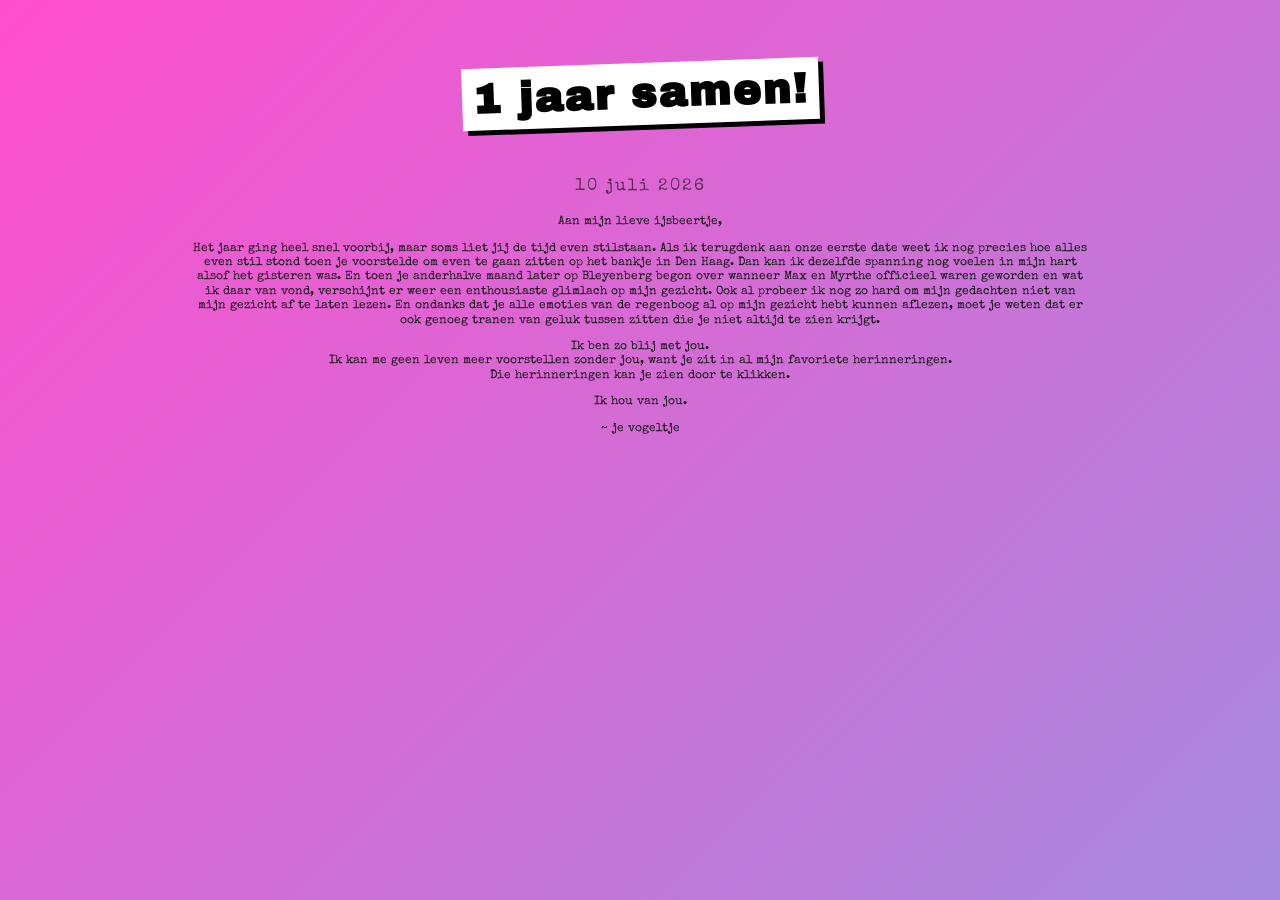
==== commit 6594780d: "tekst update" ====
--- a/post-test.html
+++ b/post-test.html
@@ -40,13 +40,13 @@
       </p>
 <p>
   Het jaar ging heel snel voorbij, maar soms liet jij de tijd even stilstaan.
-  Als ik terugdenk aan onze eerste date weet ik nog precies hoe de wereld even stil stond 
-  toen ik vroeg waar je aan dacht daar op het bankje in Den Haag. 
+  Als ik terugdenk aan onze eerste date weet ik nog precies hoe alles even stil stond 
+  toen je voorstelde om even te gaan zitten op het bankje in Den Haag. 
   Dan kan ik dezelfde spanning nog voelen in mijn hart alsof het gisteren was.
   En toen je anderhalve maand later op Bleyenberg begon over wanneer Max en Myrthe officieel waren geworden en wat 
   ik daar van vond, verschijnt er weer een enthousiaste glimlach op mijn gezicht.
-  Ook al probeer ik nog zo hard om te zorgen dat mijn gedachten niet van mijn gezicht af te lezen zijn.
-  En ondanks dat je al alle emoties van de regenboog al op mijn gezicht hebt kunnen aflezen,
+  Ook al probeer ik nog zo hard om mijn gedachten niet van mijn gezicht af te laten lezen.
+  En ondanks dat je alle emoties van de regenboog al op mijn gezicht hebt kunnen aflezen,
   moet je weten dat er ook genoeg tranen van geluk tussen zitten die je niet altijd te zien krijgt.
   
  <p class="tight-p">
